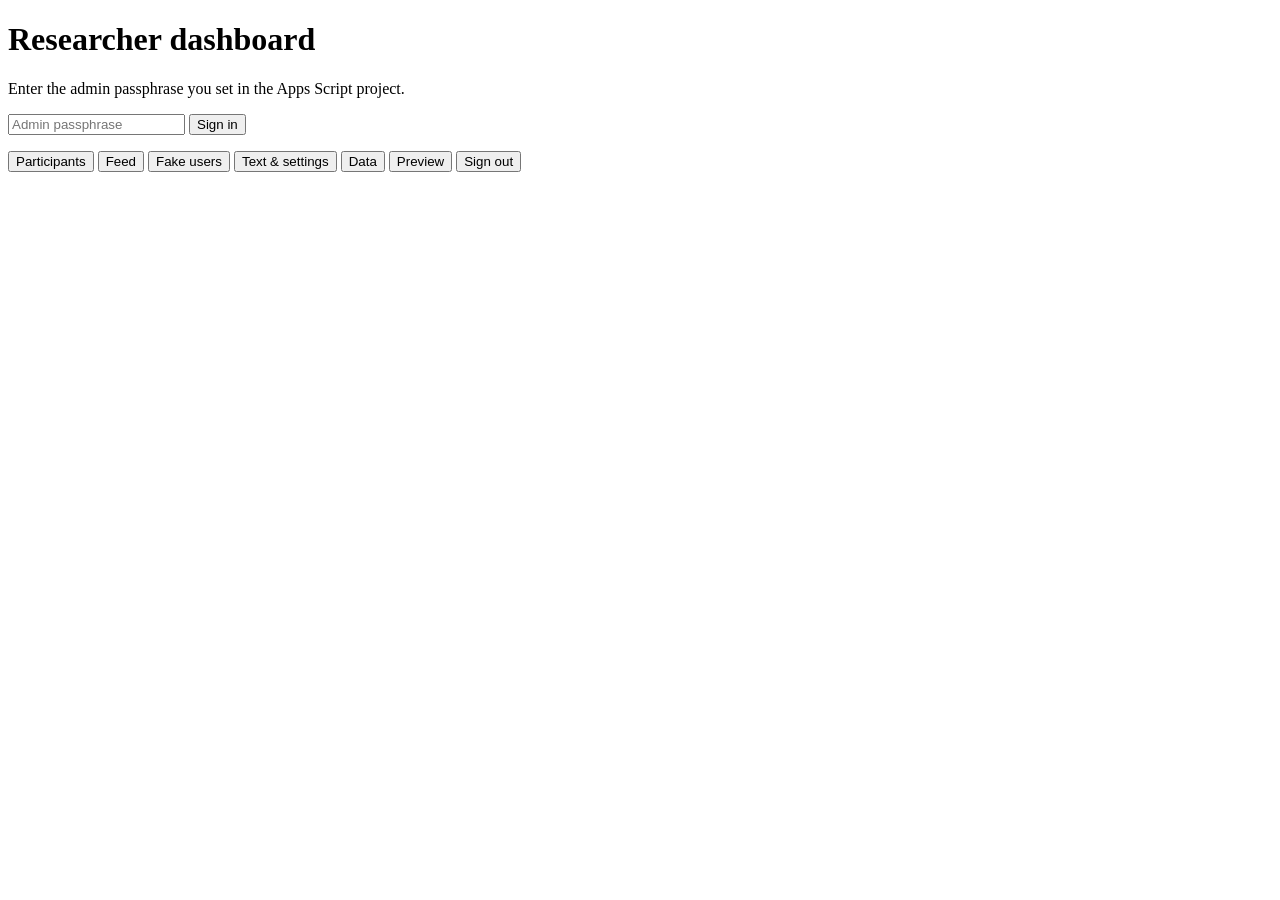
==== admin.html @ 5a0bdffd "Add files via upload" ====
<!doctype html>
<html lang="en">
<head>
<meta charset="utf-8">
<meta name="viewport" content="width=device-width, initial-scale=1">
<meta name="robots" content="noindex,nofollow">
<title>Researcher dashboard</title>
<link rel="stylesheet" href="css/admin.css">
</head>
<body>
<header>
  <h1>Researcher dashboard</h1>
  <div id="status" class="status"></div>
</header>

<section id="login" class="panel narrow">
  <p>Enter the admin passphrase you set in the Apps Script project.</p>
  <input id="pass" type="password" placeholder="Admin passphrase" autocomplete="current-password">
  <button id="login-btn" class="primary">Sign in</button>
  <p id="login-error" class="error"></p>
</section>

<div id="app" class="hidden">
  <nav id="tabs">
    <button data-tab="participants" class="active">Participants</button>
    <button data-tab="feed">Feed</button>
    <button data-tab="users">Fake users</button>
    <button data-tab="text">Text &amp; settings</button>
    <button data-tab="data">Data</button>
    <button data-tab="preview">Preview</button>
    <button id="logout" class="link">Sign out</button>
  </nav>
  <section id="tab-participants" class="panel"></section>
  <section id="tab-feed" class="panel hidden"></section>
  <section id="tab-users" class="panel hidden"></section>
  <section id="tab-text" class="panel hidden"></section>
  <section id="tab-data" class="panel hidden"></section>
  <section id="tab-preview" class="panel hidden"></section>
</div>

<div id="modal-root"></div>

<script src="js/config.js"></script>
<script src="js/api.js"></script>
<script src="js/admin.js"></script>
</body>
</html>
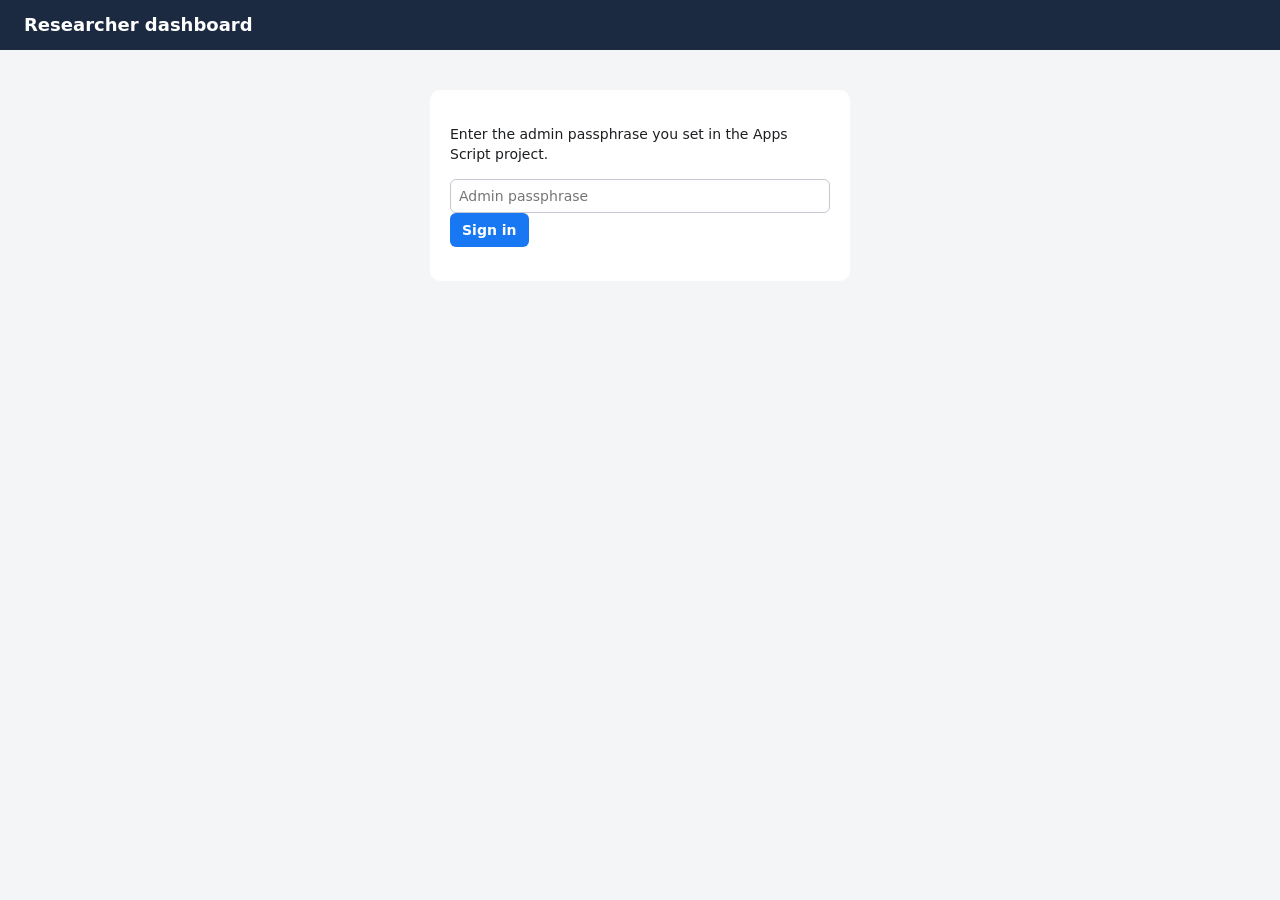
==== commit 64534846: "Add files via upload" ====
--- a/admin.html
+++ b/admin.html
@@ -5,7 +5,7 @@
 <meta name="viewport" content="width=device-width, initial-scale=1">
 <meta name="robots" content="noindex,nofollow">
 <title>Researcher dashboard</title>
-<link rel="stylesheet" href="css/admin.css">
+<link rel="stylesheet" href="admin.css">
 </head>
 <body>
 <header>
@@ -40,8 +40,8 @@
 
 <div id="modal-root"></div>
 
-<script src="js/config.js"></script>
-<script src="js/api.js"></script>
-<script src="js/admin.js"></script>
+<script src="config.js"></script>
+<script src="api.js"></script>
+<script src="admin.js"></script>
 </body>
 </html>
--- a/admin.css
+++ b/admin.css
@@ -0,0 +1,45 @@
+*{box-sizing:border-box}
+body{margin:0;background:#f4f5f7;color:#1c1e21;font:14px/1.45 system-ui,-apple-system,"Segoe UI",Roboto,sans-serif}
+header{display:flex;justify-content:space-between;align-items:center;padding:12px 24px;background:#1b2a41;color:#fff}
+header h1{font-size:18px;margin:0}
+.status{font-size:13px;opacity:.85}
+.hidden{display:none!important}
+nav{display:flex;gap:4px;padding:10px 24px 0;background:#fff;border-bottom:1px solid #d5d8dd;flex-wrap:wrap}
+nav button{background:none;border:0;border-bottom:3px solid transparent;padding:10px 14px;font:inherit;cursor:pointer;color:#555}
+nav button.active{border-color:#1877f2;color:#1877f2;font-weight:600}
+nav .link{margin-left:auto}
+.panel{max-width:1100px;margin:18px auto;padding:0 20px}
+.panel.narrow{max-width:420px;background:#fff;padding:20px;border-radius:10px;margin-top:40px}
+.card{background:#fff;border:1px solid #d5d8dd;border-radius:10px;padding:14px;margin-bottom:12px}
+h2{font-size:17px;margin:4px 0 10px}
+h3{font-size:14px;margin:12px 0 6px}
+input,select,textarea{font:inherit;padding:6px 8px;border:1px solid #c5c9cf;border-radius:6px;background:#fff}
+input[type=text],input[type=password],textarea{width:100%}
+textarea{resize:vertical}
+button{font:inherit;border:0;border-radius:6px;padding:7px 12px;cursor:pointer;background:#e4e6eb}
+button.primary{background:#1877f2;color:#fff;font-weight:600}
+button.danger{background:#c0392b;color:#fff}
+button.small{padding:3px 8px;font-size:12px}
+.row{display:flex;gap:8px;align-items:center;flex-wrap:wrap;margin:6px 0}
+.row.right{justify-content:flex-end}
+.grow{flex:1;min-width:140px}
+table{border-collapse:collapse;width:100%;background:#fff;border:1px solid #d5d8dd;border-radius:8px;overflow:hidden}
+th,td{padding:7px 8px;text-align:left;border-bottom:1px solid #eceef1;vertical-align:middle}
+th{background:#f0f2f5;font-size:12px;text-transform:uppercase;letter-spacing:.03em;color:#555}
+td input[type=text]{min-width:100px}
+.mono{font-family:ui-monospace,Menlo,Consolas,monospace}
+.thumb{width:40px;height:40px;border-radius:50%;object-fit:cover;background:#ddd;display:block}
+.pill{display:inline-block;padding:1px 8px;border-radius:10px;font-size:12px;background:#e4e6eb}
+.pill.completed{background:#d4f4dd}.pill.started{background:#fff3c4}.pill.withdrawn{background:#f9d6d2}
+.counts{display:flex;gap:10px;flex-wrap:wrap;margin:8px 0 14px}
+.counts .c{background:#fff;border:1px solid #d5d8dd;border-radius:8px;padding:8px 14px}
+.counts b{font-size:18px;display:block}
+.error{color:#c0392b}
+.note{color:#666;font-size:13px}
+.post-ed{border-left:4px solid #1877f2}
+.type-violation{border-left-color:#c0392b}.type-ambiguous{border-left-color:#e58e26}
+.type-good{border-left-color:#27ae60}.type-neutral{border-left-color:#95a5a6}.type-footprint{border-left-color:#8e44ad}
+.cm{display:flex;gap:6px;align-items:center;margin:4px 0 4px 22px}
+.modal-bg{position:fixed;inset:0;background:rgba(0,0,0,.45);display:flex;align-items:center;justify-content:center;z-index:50}
+.modal{background:#fff;border-radius:12px;padding:18px;max-width:460px;width:94%}
+video{width:100%;border-radius:8px;background:#000}
